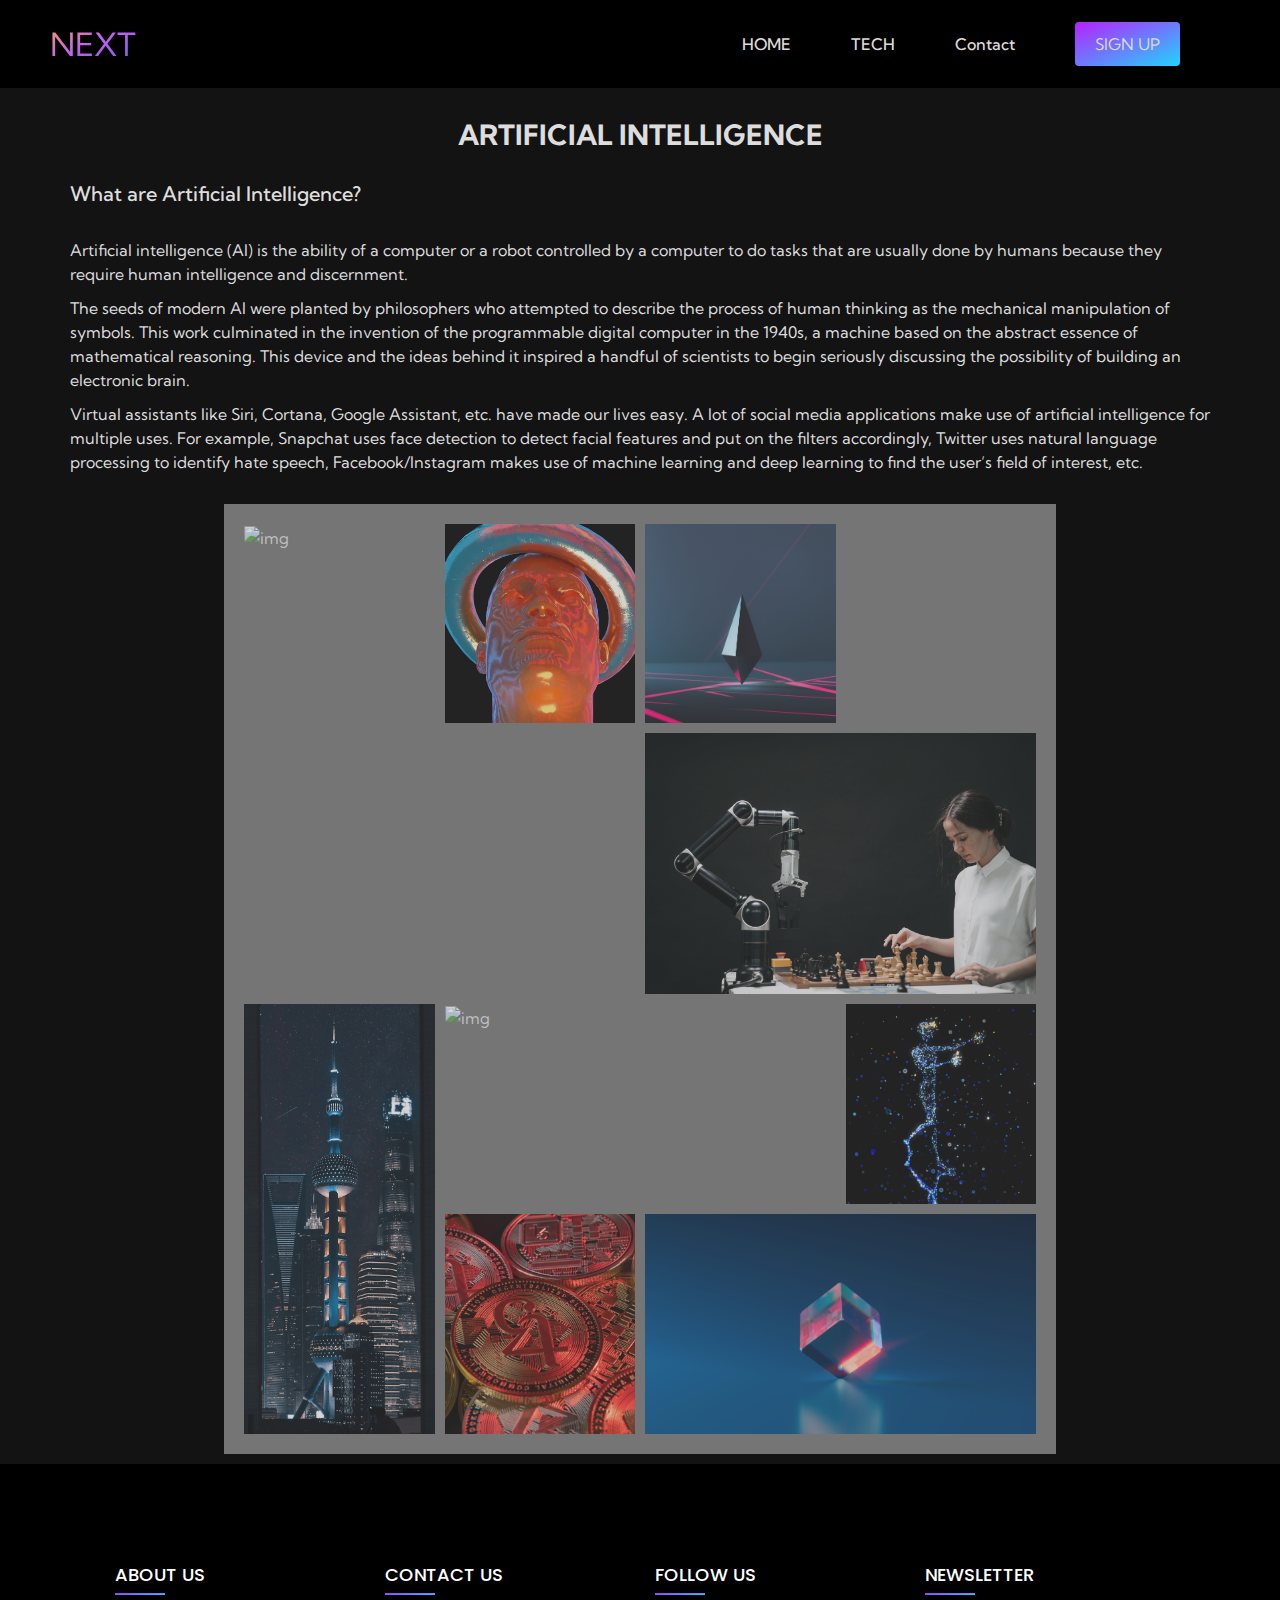
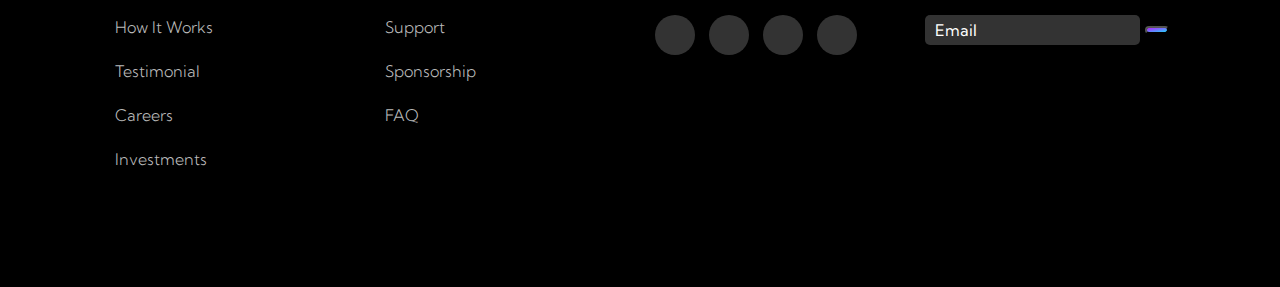
==== AI.html @ 1439822c "Add files via upload" ====
<!DOCTYPE html>
<html lang="en">
<head>
    <meta charset="UTF-8">
    <meta http-equiv="X-UA-Compatible" content="IE=edge">
    <meta name="viewport" content="width=device-width, initial-scale=1.0">
    <link href="https://cdn.jsdelivr.net/npm/bootstrap@5.1.3/dist/css/bootstrap.min.css" rel="stylesheet">
    <script src="https://kit.fontawesome.com/2d3121e052.js" crossorigin="anonymous"></script>
    <link rel="preconnect" href="https://fonts.googleapis.com">
    <link rel="preconnect" href="https://fonts.gstatic.com" crossorigin>
    <link href="https://fonts.googleapis.com/css2?family=Kumbh+Sans:wght@400;700&family=Poppins:wght@300;400;500;600;700&display=swap" rel="stylesheet">
    <link rel="stylesheet" href="css/header.css">
    <script defer src="js/app.js"></script>
    <title>Artificial Intelligence</title>

    <style>
        *{
            margin: 0;
            padding: 0;
            box-sizing: border-box;
            font-family: 'Kumbh Sans', sans-serif;
        }
        body{
            width: 100%;
            background: #131313;
            height: 100vh;
            color: #ddd;
        }

        .grid-text{
            margin: 30px 70px;
        }

        .grid-text h3{
            text-transform: uppercase;
            text-align: center;
            margin-bottom: 30px;
            font-family: 'Kumbh Sans', sans-serif;
	        font-weight: bold;
        }

        article{
            margin: 10px 0;
        }

        img{
            width: 100%;
            height: 100%;
            object-fit: cover;
            opacity: 0.7;
            transition: all 0.2s linear;
        }

        img:hover{
            cursor: pointer;
            opacity: 1;
            transform: scale(1.02);
            border: 1px solid #FFF;
        }

        .grid-container{
           /* border: 1px solid #FFF; */
           background-color: rgba(191, 191, 191, 0.571);
           padding: 20px;
           width: 65%;
           height: 950px;
           margin: 10px auto;
           display: grid;
           grid-template-columns: repeat(4, 1fr);
           grid-template-rows: repeat(3, 1fr);
           grid-gap:10px;
           
        }

        .item-4{
             grid-column: 3/5;
           
        }

        .item-5{
            grid-column: 2 / 4;
        }

        .item-6{
            grid-row: 3/5;
            
        }

        .item-9{
          grid-column: 3/5;
        } 

    </style>
</head>
<body>
    <header>
        <nav class="navbar" id="myNavbar">
            <div class="logo">
                <a href="index.html"><i class="fa-brands fa-artstation"></i> NEXT</a>
            </div>
            
            <div class="navbar_toggle" id="mobile-menu">
                <span class="bar"></span>
                <span class="bar"></span>
                <span class="bar"></span>
            </div>

            <ul class="nav-menu">
                <li class="nav-menu-item">
                    <a href="index.html" class="nav-menu-link">HOME</a>
                </li>

                <li class="nav-menu-item">
                    <a href="index.html#Tech" class="nav-menu-link">TECH</a>
                </li>

                <li class="nav-menu-item">
                    <a href="index.html#Contact" class="nav-menu-link">Contact</a>
                </li>

                <li class="nav-menu-item-button">
                    <a href="signup.html"><button>SIGN UP</button></a>
                </li>
             </ul>
            

        </nav>
    </header>
    
    <section>
        <div class="grid-text">
            <h3>Artificial Intelligence</h3>
            <article class="article-intro">
                <h5>What are Artificial Intelligence?</h5> <br> Artificial intelligence (AI) is the ability of a computer or a robot controlled by a computer to do tasks that are usually done by humans because they require human intelligence and discernment.
            </article>
            <article>
                The seeds of modern AI were planted by philosophers who attempted to describe the process of human thinking as the mechanical manipulation of symbols. This work culminated in the invention of the programmable digital computer in the 1940s, a machine based on the abstract essence of mathematical reasoning. This device and the ideas behind it inspired a handful of scientists to begin seriously discussing the possibility of building an electronic brain.
            </article>
            <article>
                Virtual assistants like Siri, Cortana, Google Assistant, etc. have made our lives easy. A lot of social media applications make use of artificial intelligence for multiple uses. For example, Snapchat uses face detection to detect facial features and put on the filters accordingly, Twitter uses natural language processing to identify hate speech, Facebook/Instagram makes use of machine learning and deep learning to find the user’s field of interest, etc.
            </article>
        </div>
        <div class="grid-container">
            <div class="grid-item item-1">
              <img src="img/C.jpg" alt="img">
          </div>
            <div class="grid-item item-2">
              <img src="img/E.jpg" alt="img">
          </div>
            <div class="grid-item item-3">
              <img src="img/D.jpg" alt="img">
          </div>
            <div class="grid-item item-4">
              <img src="img/A.jpg" alt="img">
          </div>
            <div class="grid-item item-5">
              <img src="img/F.jpg" alt="img">
          </div>
            <div class="grid-item item-6">
              <img src="img/B.jpg" alt="img">
          </div>
            <div class="grid-item item-7">
              <img src="img/H.jpg" alt="img">
          </div>
            <div class="grid-item item-8">
              <img src="img/I.jpg" alt="img">
          </div>
            <div class="grid-item item-9">
              <img src="img/J.jpg" alt="img">
          </div>
          </div>
    </section>
   

     <!-- Footer Section-->
    <section>
        <div class="footer">
            <div class="container footer-container">
                <div class="row footer-row">
                    <div class="footer-col">
                        <h4>About Us</h4>
                        <ul>
                            <li><a href="under-construction.html"> How it works</a></li>
                            <li><a href="under-construction.html"> Testimonial</a></li>
                            <li><a href="under-construction.html"> Careers</a></li>
                            <li><a href="under-construction.html"> Investments</a></li>
                        </ul>
                    </div>

                    <div class="footer-col">
                      <h4>Contact Us</h4>
                      <ul>
                          <li><a href="under-construction.html"> Support </a></li>
                          <li><a href="under-construction.html"> Sponsorship</a></li>
                          <li><a href="under-construction.html"> FAQ</a></li>
                      </ul>
                  </div>

                  <div class="footer-col">
                      <h4>Follow Us</h4>
                      <div class="social-links">
                          <a href="under-construction.html"><i class="fa-brands fa-instagram"></i></a>
                          <a href="under-construction.html"><i class="fa-brands fa-facebook-f"></i></a>
                          <a href="under-construction.html"><i class="fa-brands fa-github"></i></a>
                          <a href="under-construction.html"><i class="fa-brands fa-twitter"></i></a>
                         
                      </div>
                  </div>

                  <div class="footer-col">
                      <h4>Newsletter</h4>
                      <div class="footer-form">
                          <input type="email" placeholder="Email">
                          <button type="submit"><i class="fa-solid fa-envelope"></i></button>
                      </div>
                  </div>

                </div>
            </div>
        </div>
        </div>   
    </section>
</body>
</html>
---- css/header.css ----
*{
    box-sizing: border-box;
    margin: 0;
    padding: 0;
    font-family: 'Kumbh Sans', sans-serif;
    /* outline: 1px solid #fff; */
}

html{
    scroll-behavior: smooth;
}

body{
    background-color: #131313;
    width: 100%;
}

/* Preloader Style Sheet */
#preloader{
    width: 100%;
    height:100vh;
    background-color: #000;
    position: fixed;
    z-index: 8;
    display: flex;
    align-items: center;
    justify-content: center;
}

.spinner {
    position: relative;
    width: 60px;
    height: 60px;
    border-radius: 50%;
   }
   
   .spinner::before,
   .spinner:after {
    content: "";
    position: absolute;
    border-radius: inherit;
   }
   
   .spinner:before {
    width: 100%;
    height: 100%;
    background-image: linear-gradient(0deg, #ff00cc 0%, #333399 100%);
    animation: spin8932 .5s infinite linear;
   }
   
   .spinner:after {
    width: 85%;
    height: 85%;
    background-color: #212121;
    top: 50%;
    left: 50%;
    transform: translate(-50%, -50%);
   }
   
   @keyframes spin8932 {
    to {
     transform: rotate(360deg);
    }
   }


/* Header Style Section */

.navbar{
    background-color: #000;
    width: 100%;
    display: flex;
    flex-direction: row;
    justify-content: space-between;
    align-items: center;
    padding: 20px 50px;
    position:sticky;
    top: 0;
    z-index: 999;
}


.logo a{
    text-decoration: none;
    background-color: #ad5389;
    background-image: linear-gradient( to bottom right,#F49E62 0%, #C160F3 50%, #6864E3 100%);
    -webkit-background-clip: text;
    -moz-background-clip: text;
    -webkit-text-fill-color: transparent;
    -moz-text-fill-color: transparent;
    cursor: pointer;
    font-size: 2rem;
}

.nav-menu{
    list-style-type: none;
    padding: 0 50px 0 0;
    margin: 0;
    display: flex;
    flex-direction: row;
    align-items: center;
}

.nav-menu-item{
    margin: 0 30px;
    font-size: 1rem;
    font-weight: 500;
}

.nav-menu-link{
    text-decoration: none;
    color: rgb(222, 217, 217);
}

.nav-menu-item-button{
    width: 100%;
    margin-left: 30px;
}

.nav-menu-item-button button{
    padding: 10px 20px;
    border: none;
    outline: none;
    border-radius: 4px;
    background-image: linear-gradient(to bottom right, #b721ff 0%, #21d4fd 100%);
    color: rgb(222, 217, 217);
}

.nav-menu-link:hover{
    color: #21d4fd;
    transition: all 0.3s ease;
}

.nav-menu-item-button button:hover{
    transform: scale(1.05);
    transition: all 0.3s linear;
}
.nav-menu-item-button button:active{
    transform: scale(0.95);
}
/* Header Responsive Query */

@media screen and (max-width:960px) {
   
   .navbar{
       display: flex;
       justify-content: space-between;
       width: 100%;
       height: 80px;
       padding: 0;
   }

   .nav-menu{
       position: absolute;
       top: -1000px;
       opacity: 0;
       height: 100vh;
       width: 100%;
       display: flex;
       flex-direction: column;
       padding: 0;
       background: #131313;
       transition: all 0.5s ease;
       z-index: 9999;
   }

   .nav-menu.active{
       background: #131313;
       top: 100%;
       opacity: 1;
       transition: all 0.5s ease;
       height: 100vh;
       font-size: 1.6rem;
   }

   .logo{
       padding-left: 45px;
   }

   .navbar_toggle .bar{
       width: 1.6rem;
       height: 3px;
       margin: 5px auto;
       transition: all 0.3s ease-in-out;
       background: #fff;
       display: block;
       cursor: pointer;
   }

   .nav-menu-item{
       width: 100%;
       margin: 0;
   }

   .nav-menu-link{
       text-align: center;
       padding: 2rem;
       width: 100%;
       display: table;
   }

   #mobile-menu{
       position: absolute;
       top: 20%;
       right: 5%;
       transform: translate(5%, 20%);
   }

   .nav-menu-item-button{
       padding: 2rem 0 2rem 0;
       display: flex;
       justify-content: center;
       align-items: center;
   }

   .nav-menu-item-button a{
    color: #FFF;
    text-decoration: none;
    width: 80%;
   }
   .nav-menu-item-button button{
       display: flex;
       justify-content: center;
       align-items: center;
       width: 100%;
       margin: 0;
       font-size: 1.3rem;
   }

   #mobile-menu.is-active .bar:nth-child(1){
       transform: translateY(8px) rotate(45deg);
   }

   #mobile-menu.is-active .bar:nth-child(3){
       transform: translateY(-8px) rotate(-45deg);
    }

    #mobile-menu.is-active .bar:nth-child(2){
       opacity: 0;
    }

}

@media screen and (max-width: 480px) {
    .logo{
        padding-left: 10px;
    }

    .logo a{
        font-size: 1.5rem;
    }

    .nav-menu-item-button{
        margin-left: 0;
    }
}

  /* Footer Css Section */

  .footer{
    background-color: #000;
    padding: 100px;
}

.footer-container{
    width: 100%;
    margin: auto;
}

.footer-row{
    display: flex;
    flex-wrap: wrap;
}

.footer-col{
    width: 25%;
    padding: 0 15px;
}

.footer-col h4{
    font-size: 18px;
    font-family: 'Poppins', sans-serif;
    color: #FFF;
    text-transform: uppercase;
    margin-bottom: 30px;
    font-weight: 500;
    position: relative;
}

.footer-col h4::before{
    content: '';
    position: absolute;
    left: 0;
    bottom:-10px ;
    background-image: linear-gradient(to bottom right, #b721ff 0%, #21d4fd 100%);
    height: 2px;
    width: 50px;
}

.footer-col ul li:not(:last-child){
    margin-bottom: 20px;
}

.footer-col ul li a{
    font-size: 16px;
    text-transform: capitalize;
    text-decoration: none;
    font-weight: 300;
    color: #bbb;
    display: block;
    transition: all 0.3s ease;
}

.footer-col ul li a:hover{
    color: #FFF;
    padding-left: 10px;
}

.footer-col ul{
    list-style-type: none;
    padding-left: 0;
}

.footer-col .social-links a{
    display: inline-block;
    height: 40px;
    width: 40px;
    background-color: rgb(255, 255, 255,0.2);
    margin: 0 10px 10px 0;
    text-align: center;
    line-height: 40px;
    border-radius: 50%;
    color: #FFF;
    transition: all 0.3s ease;
}

.footer-form{
 display: flex;
 flex-direction: row;
 align-items: center;
}

.footer-form input{
 padding: 0 10px;
 text-align: left;
 border: 0;
 outline: 0;
 border-radius: 5px;
 height: 30px;
 background-color: rgb(255, 255, 255,0.2);
 color: #FFF;
}

.footer-form input::placeholder{
 color: #FFF;
}

.footer-form button{
 color: #FFF;
 border-radius: 5px;
 height: 100%;
 padding: 2px 10px;
 margin-left: 5px;
 background-image: linear-gradient(to bottom right, #b721ff 0%, #21d4fd 100%);
}


.footer-col .social-links a:hover{
    color: #24262b;
    background-color: #fff;
}

.social-links a:hover:nth-child(1){
	background-image: linear-gradient(-45deg, #405DE6, #5B51D8, #833AB4, #C13584, #E1306C, #FD1D1D, #F56040, #F77737, #FCAF45, #FFDC80);
	color: #fff;
	
}

.social-links a:hover:nth-child(2){
	background-color: #4267B2;
	color: #FFF;
}

.social-links a:hover:nth-child(4){
	background-color: #1DA1F2;
	color: #FFF;
}

.social-links a:hover:nth-child(3){
	background-color: rgb(255, 255, 255);
	color: #000;
}



/* Footer Responsive Query */

@media screen and (max-width:1024px) {
    .footer-col{
        width: 50%;
        padding-left:40px;
        margin-bottom: 50px;
    }
}

@media screen and (max-width:768px) {
    .footer{
        padding: 50px;
    }

    .footer-col h4{
        font-size: 15px;
    }

    .footer-col ul li a{
        font-size: 13px;
    }

}

@media screen and (max-width:480px) {
    .footer{
        padding: 80px 10px 0px 10px;
    }

    .footer-col{
        width: 100%;
    }
}
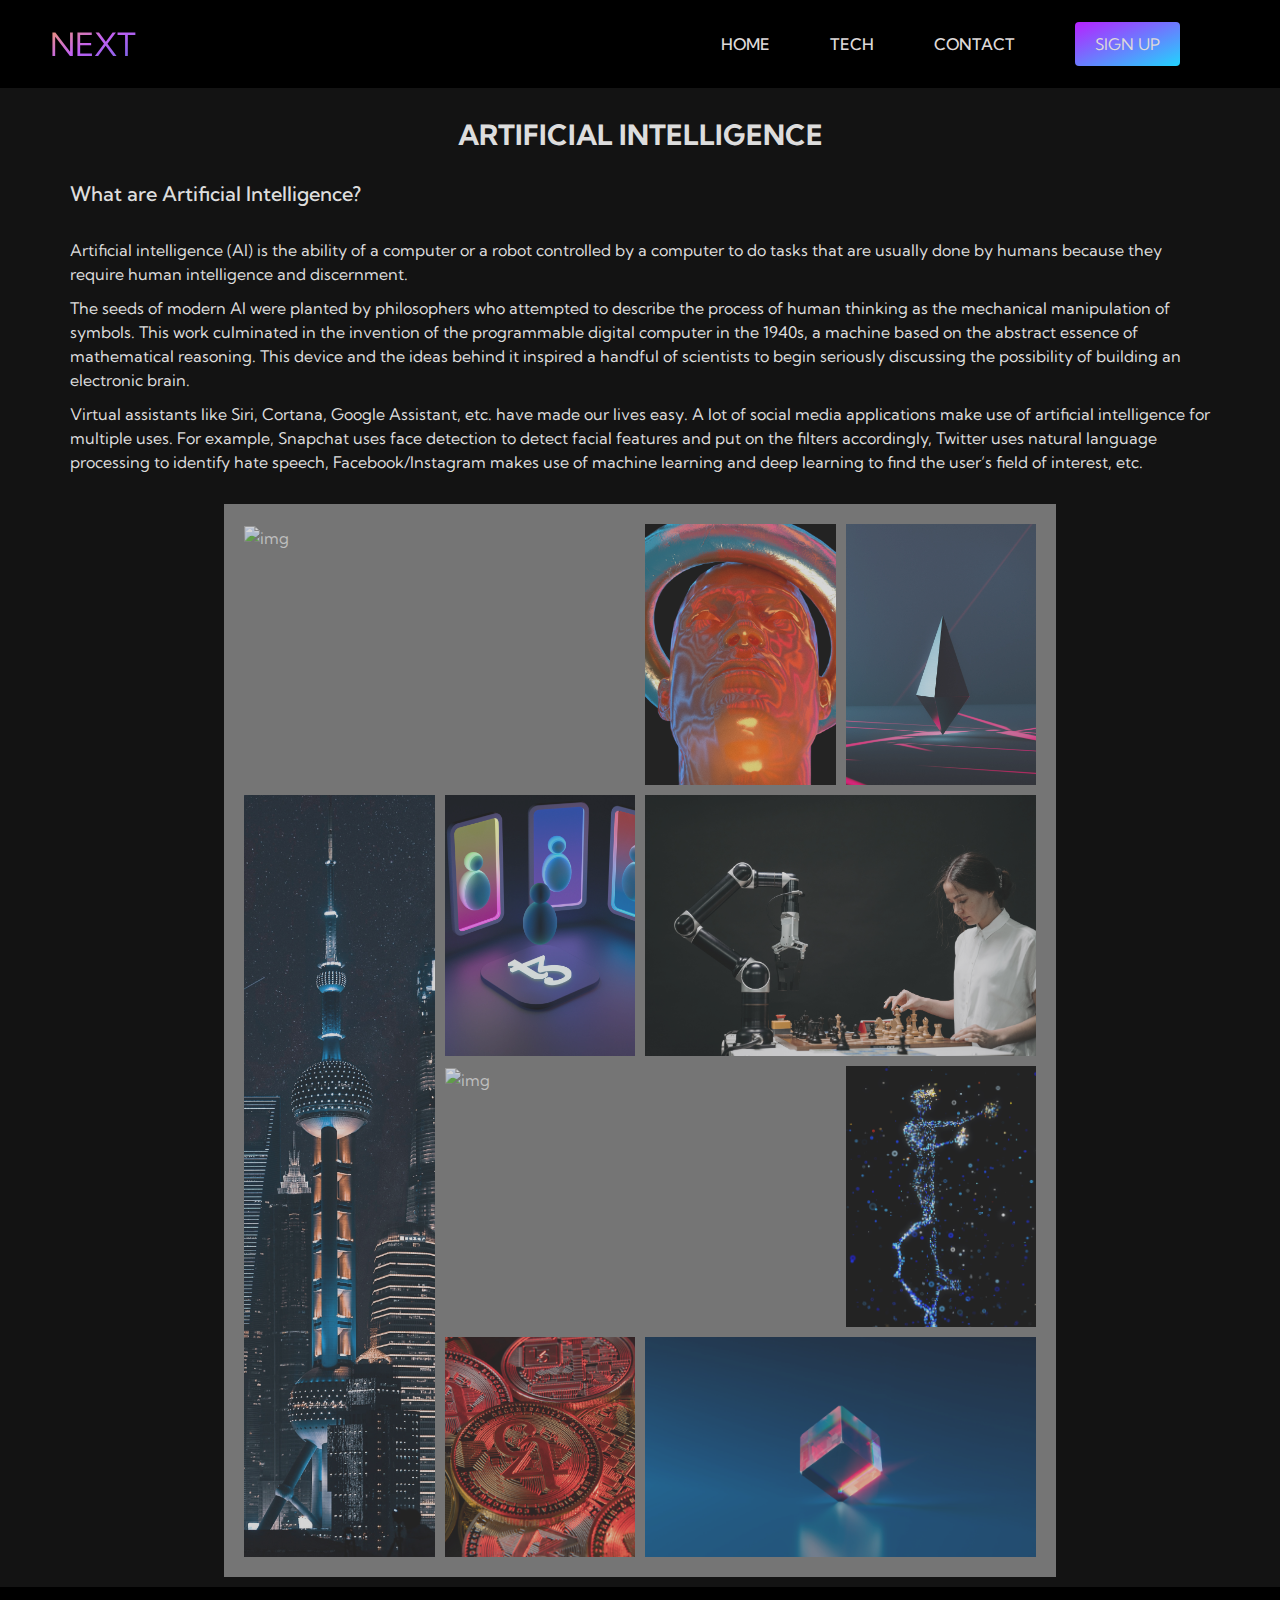
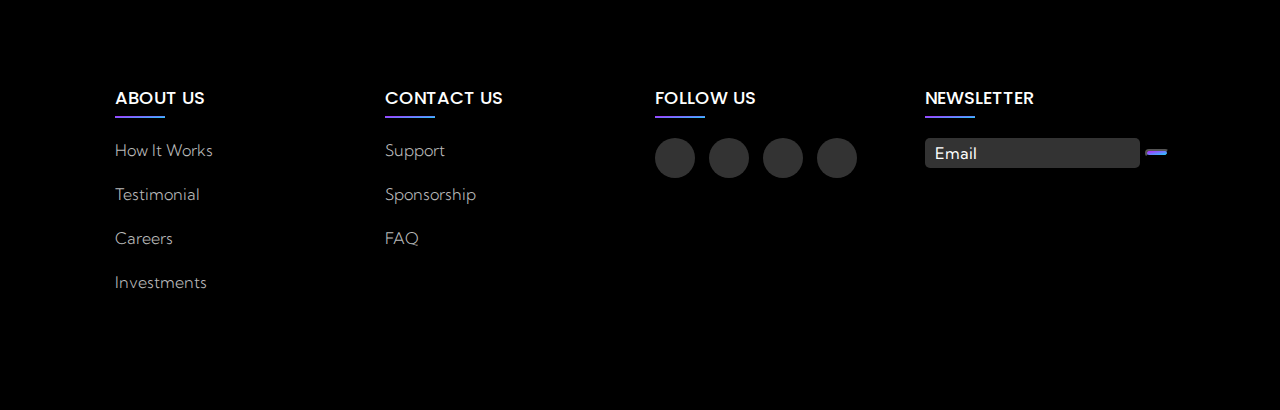
==== commit df831676: "Update AI.html" ====
--- a/AI.html
+++ b/AI.html
@@ -5,12 +5,10 @@
     <meta http-equiv="X-UA-Compatible" content="IE=edge">
     <meta name="viewport" content="width=device-width, initial-scale=1.0">
     <link href="https://cdn.jsdelivr.net/npm/bootstrap@5.1.3/dist/css/bootstrap.min.css" rel="stylesheet">
-    <script src="https://kit.fontawesome.com/2d3121e052.js" crossorigin="anonymous"></script>
     <link rel="preconnect" href="https://fonts.googleapis.com">
     <link rel="preconnect" href="https://fonts.gstatic.com" crossorigin>
     <link href="https://fonts.googleapis.com/css2?family=Kumbh+Sans:wght@400;700&family=Poppins:wght@300;400;500;600;700&display=swap" rel="stylesheet">
     <link rel="stylesheet" href="css/header.css">
-    <script defer src="js/app.js"></script>
     <title>Artificial Intelligence</title>
 
     <style>
@@ -51,11 +49,11 @@
             transition: all 0.2s linear;
         }
 
-        img:hover{
+        img.active{
             cursor: pointer;
-            opacity: 1;
-            transform: scale(1.02);
-            border: 1px solid #FFF;
+                opacity: 1;
+                transform: scale(1.02);
+                border: 1px solid #FFF;
         }
 
         .grid-container{
@@ -63,7 +61,7 @@
            background-color: rgba(191, 191, 191, 0.571);
            padding: 20px;
            width: 65%;
-           height: 950px;
+         
            margin: 10px auto;
            display: grid;
            grid-template-columns: repeat(4, 1fr);
@@ -72,6 +70,14 @@
            
         }
 
+        .item-1{
+            grid-column: 1 / 3;
+        }
+
+        /* .item-2{
+            grid-column: 3/5;
+        } */
+
         .item-4{
              grid-column: 3/5;
            
@@ -82,13 +88,42 @@
         }
 
         .item-6{
-            grid-row: 3/5;
+            grid-row: 2/5;
             
         }
 
         .item-9{
           grid-column: 3/5;
         } 
+
+        @media (hover) {
+            img:hover{
+                cursor: pointer;
+                opacity: 1;
+                transform: scale(1.02);
+                border: 1px solid #FFF;
+            }
+       }
+
+       @media screen and (width < 1024px) {
+            .grid-container{
+                width: 80%;
+            }
+       }
+
+       @media screen and (width < 426px) {
+
+        .grid-text{
+            margin: 30px;
+        }
+
+        .article-intro h5{
+            font-size: 16px;
+        }
+        article{
+            font-size:14px;
+        }
+       }
 
     </style>
 </head>
@@ -115,7 +150,7 @@
                 </li>
 
                 <li class="nav-menu-item">
-                    <a href="index.html#Contact" class="nav-menu-link">Contact</a>
+                    <a href="index.html#Contact" class="nav-menu-link">CONTACT</a>
                 </li>
 
                 <li class="nav-menu-item-button">
@@ -150,6 +185,9 @@
             <div class="grid-item item-3">
               <img src="img/D.jpg" alt="img">
           </div>
+          <div class="grid-item item-new">
+            <img src="img/G.jpg" alt="img">
+        </div>
             <div class="grid-item item-4">
               <img src="img/A.jpg" alt="img">
           </div>
@@ -220,5 +258,10 @@
         </div>
         </div>   
     </section>
+
+
+    <script src="js/app.js"></script>
+    <script src="https://kit.fontawesome.com/2d3121e052.js" crossorigin="anonymous"></script>
+    <script src="js/AI.js"></script>
 </body>
-</html>+</html>
--- a/css/header.css
+++ b/css/header.css
@@ -12,6 +12,7 @@
 
 body{
     background-color: #131313;
+    max-width: 1440px;
     width: 100%;
 }
 
